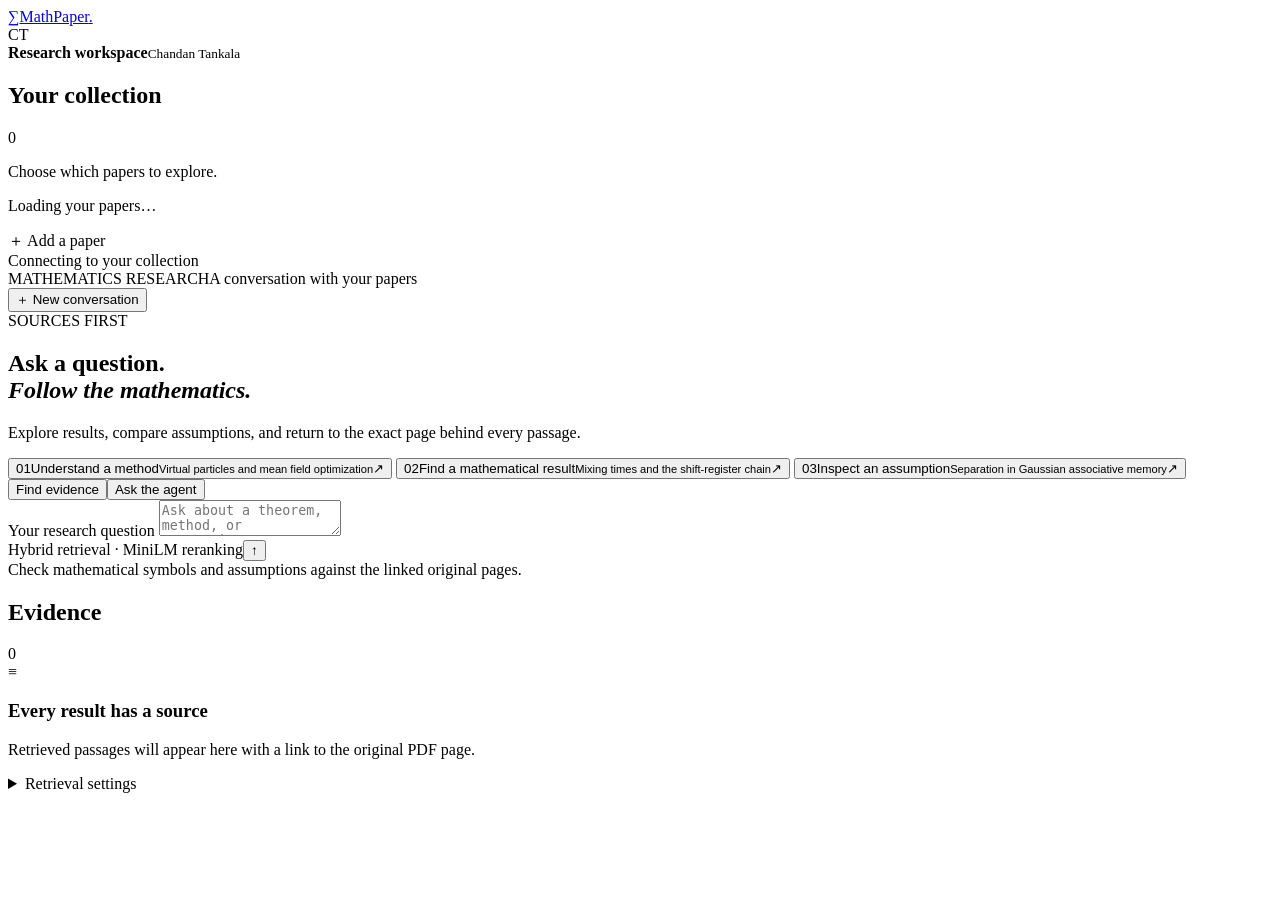
==== mathpaper/src/mathpaper/web/index.html @ 6f2fdd67 "Add MathPaper RAG web app and free-tier deployment configuration" ====
<!doctype html>
<html lang="en">
<head>
  <meta charset="UTF-8"><meta name="viewport" content="width=device-width,initial-scale=1">
  <title>MathPaper — Research with sources</title>
  <meta name="description" content="Search mathematics papers and trace answers to the original pages.">
  <link rel="stylesheet" href="/assets/style.css">
</head>
<body>
<div class="app-shell">
  <aside class="sidebar" aria-label="Paper collection">
    <a class="brand" href="/" aria-label="MathPaper home"><span class="brand-symbol">∑</span><span>MathPaper<span class="brand-dot">.</span></span></a>
    <div class="workspace"><span class="avatar">CT</span><div><strong>Research workspace</strong><small>Chandan Tankala</small></div></div>
    <div class="collection-heading"><h2>Your collection</h2><span id="paper-count" class="counter">0</span></div>
    <p class="sidebar-hint">Choose which papers to explore.</p>
    <div id="papers" class="papers"><p class="muted">Loading your papers…</p></div>
    <label class="upload" for="pdf-upload"><span>＋</span> Add a paper<input id="pdf-upload" type="file" accept="application/pdf" hidden></label>
    <div class="sidebar-bottom"><span class="status-dot"></span><span id="corpus-status">Connecting to your collection</span></div>
  </aside>
  <main>
    <header class="topbar"><div><span class="eyebrow">MATHEMATICS RESEARCH</span><span class="topbar-title">A conversation with your papers</span></div><button class="quiet-button" id="new-chat">＋ New conversation</button></header>
    <section id="connection-notice" class="connection-notice" hidden></section>
    <div class="main-grid">
      <section class="conversation" aria-label="Research conversation">
        <div id="welcome" class="welcome">
          <span class="intro-tag"><span class="status-dot"></span> SOURCES FIRST</span>
          <h1>Ask a question.<br><em>Follow the mathematics.</em></h1>
          <p>Explore results, compare assumptions, and return to the exact page behind every passage.</p>
          <div class="suggestions">
            <button data-question="What does virtual particle stochastic approximation do in mean field optimization?"><span class="prompt-number">01</span><span>Understand a method<small>Virtual particles and mean field optimization</small></span><span class="arrow">↗</span></button>
            <button data-question="What is the mixing time and cutoff window of the randomized shift-register Markov chain?"><span class="prompt-number">02</span><span>Find a mathematical result<small>Mixing times and the shift-register chain</small></span><span class="arrow">↗</span></button>
            <button data-question="What separation assumption is used for Gaussian measures in dense associative memory?"><span class="prompt-number">03</span><span>Inspect an assumption<small>Separation in Gaussian associative memory</small></span><span class="arrow">↗</span></button>
          </div>
        </div>
        <div id="messages" class="messages" aria-live="polite"></div>
        <div id="busy" class="busy" hidden><span class="spinner"></span><span id="busy-label">Searching your papers…</span></div>
        <form id="composer" class="composer">
          <div class="mode-tabs" role="group" aria-label="Interaction mode"><button type="button" class="mode active" data-mode="search">Find evidence</button><button type="button" class="mode" data-mode="chat">Ask the agent</button></div>
          <label class="sr-only" for="question">Your research question</label>
          <textarea id="question" placeholder="Ask about a theorem, method, or assumption…" rows="2" maxlength="4000" required></textarea>
          <div class="composer-footer"><span id="mode-caption">Hybrid retrieval · MiniLM reranking</span><button id="send" type="submit" aria-label="Submit question">↑</button></div>
        </form>
        <div class="below-composer">Check mathematical symbols and assumptions against the linked original pages.</div>
      </section>
      <aside class="evidence-panel" aria-label="Retrieved evidence">
        <div class="evidence-heading"><h2>Evidence</h2><span id="source-count" class="counter">0</span></div>
        <div id="evidence-empty" class="evidence-empty"><div class="document-icon">≡</div><h3>Every result has a source</h3><p>Retrieved passages will appear here with a link to the original PDF page.</p></div>
        <div id="evidence" class="evidence"></div>
        <details class="retrieval-settings"><summary>Retrieval settings</summary><label>Search method<select id="retrieval-mode"><option value="hybrid-rerank">Hybrid + reranking</option><option value="hybrid">Hybrid</option><option value="dense">Embedding search</option><option value="bm25">BM25 keyword search</option></select></label><label>Candidates to score<input id="candidates" type="number" value="50" min="5" max="150"></label><label>Passages to retain<input id="top-k" type="number" value="5" min="1" max="20"></label><p>These settings apply to Find evidence. The agent uses bounded tool settings.</p></details>
        <details id="trace-details" class="trace-details" hidden><summary>Inspect the run</summary><pre id="trace"></pre></details>
      </aside>
    </div>
  </main>
</div>
<div id="toast" class="toast" role="status" hidden></div>
<script src="/assets/app.js" defer></script>
</body>
</html>
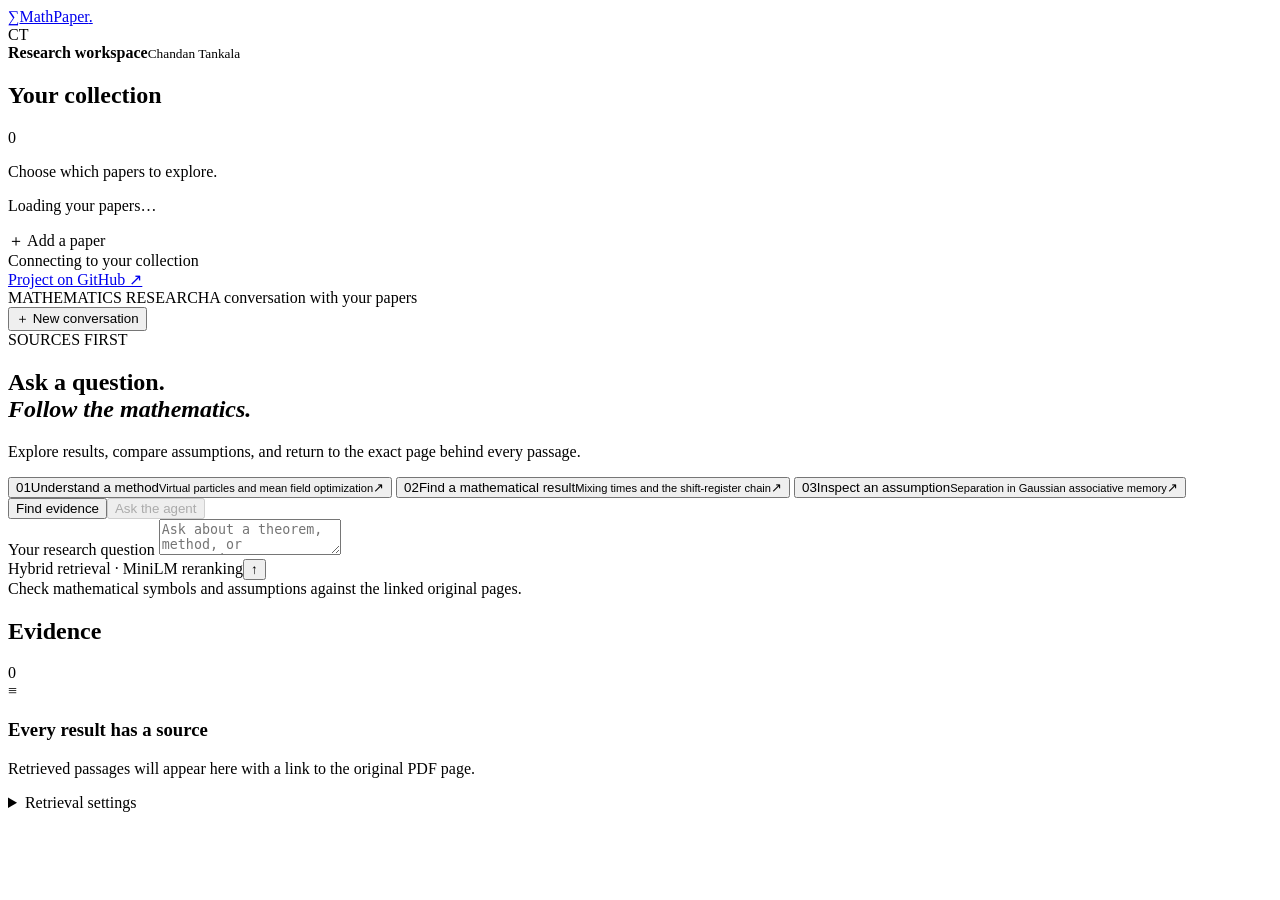
==== commit f3c79a65: "Prepare MathPaper deployment with the approved proceedings corpus" ====
--- a/mathpaper/src/mathpaper/web/index.html
+++ b/mathpaper/src/mathpaper/web/index.html
@@ -16,6 +16,7 @@
     <div id="papers" class="papers"><p class="muted">Loading your papers…</p></div>
     <label class="upload" for="pdf-upload"><span>＋</span> Add a paper<input id="pdf-upload" type="file" accept="application/pdf" hidden></label>
     <div class="sidebar-bottom"><span class="status-dot"></span><span id="corpus-status">Connecting to your collection</span></div>
+    <a class="project-link" href="https://github.com/chandantankala/Applied-Probability-RAG" target="_blank" rel="noopener">Project on GitHub ↗</a>
   </aside>
   <main>
     <header class="topbar"><div><span class="eyebrow">MATHEMATICS RESEARCH</span><span class="topbar-title">A conversation with your papers</span></div><button class="quiet-button" id="new-chat">＋ New conversation</button></header>
@@ -35,7 +36,7 @@
         <div id="messages" class="messages" aria-live="polite"></div>
         <div id="busy" class="busy" hidden><span class="spinner"></span><span id="busy-label">Searching your papers…</span></div>
         <form id="composer" class="composer">
-          <div class="mode-tabs" role="group" aria-label="Interaction mode"><button type="button" class="mode active" data-mode="search">Find evidence</button><button type="button" class="mode" data-mode="chat">Ask the agent</button></div>
+          <div class="mode-tabs" role="group" aria-label="Interaction mode"><button type="button" class="mode active" data-mode="search">Find evidence</button><button type="button" class="mode" id="agent-mode" data-mode="chat" disabled title="Checking answer availability">Ask the agent</button></div>
           <label class="sr-only" for="question">Your research question</label>
           <textarea id="question" placeholder="Ask about a theorem, method, or assumption…" rows="2" maxlength="4000" required></textarea>
           <div class="composer-footer"><span id="mode-caption">Hybrid retrieval · MiniLM reranking</span><button id="send" type="submit" aria-label="Submit question">↑</button></div>
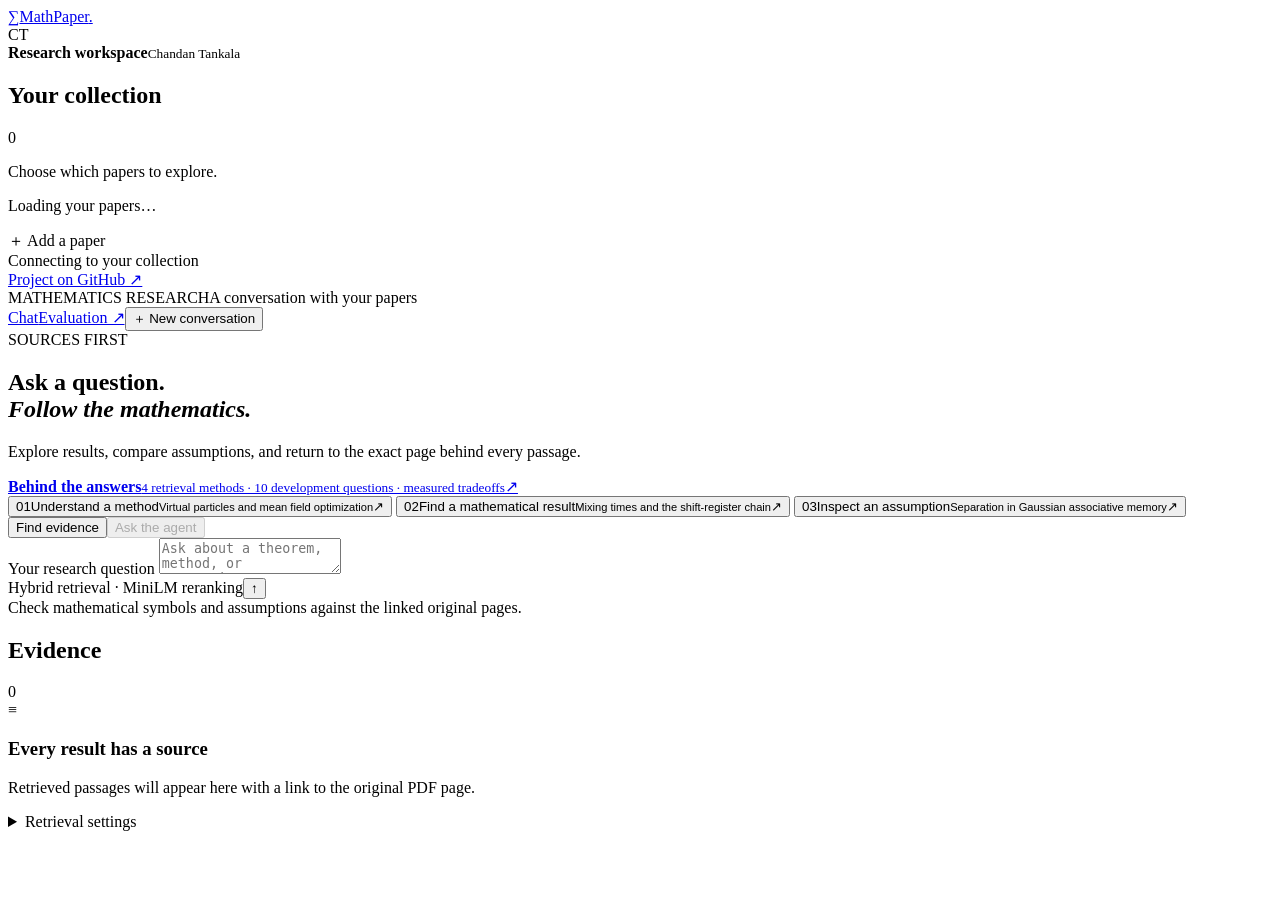
==== commit f89ab7d1: "Show reproducible retrieval experiments and question audits in MathPaper" ====
--- a/mathpaper/src/mathpaper/web/index.html
+++ b/mathpaper/src/mathpaper/web/index.html
@@ -16,10 +16,10 @@
     <div id="papers" class="papers"><p class="muted">Loading your papers…</p></div>
     <label class="upload" for="pdf-upload"><span>＋</span> Add a paper<input id="pdf-upload" type="file" accept="application/pdf" hidden></label>
     <div class="sidebar-bottom"><span class="status-dot"></span><span id="corpus-status">Connecting to your collection</span></div>
-    <a class="project-link" href="https://github.com/chandantankala/Applied-Probability-RAG" target="_blank" rel="noopener">Project on GitHub ↗</a>
+    <a class="project-link" href="https://github.com/chandantankala/Applied-Probability-RAG/tree/mathpaper-free-web-demo" target="_blank" rel="noopener">Project on GitHub ↗</a>
   </aside>
   <main>
-    <header class="topbar"><div><span class="eyebrow">MATHEMATICS RESEARCH</span><span class="topbar-title">A conversation with your papers</span></div><button class="quiet-button" id="new-chat">＋ New conversation</button></header>
+    <header class="topbar"><div><span class="eyebrow">MATHEMATICS RESEARCH</span><span class="topbar-title">A conversation with your papers</span></div><nav class="chat-nav" aria-label="Main navigation"><a href="/" aria-current="page">Chat</a><a href="/evaluation">Evaluation ↗</a><button class="quiet-button" id="new-chat">＋ New conversation</button></nav></header>
     <section id="connection-notice" class="connection-notice" hidden></section>
     <div class="main-grid">
       <section class="conversation" aria-label="Research conversation">
@@ -27,6 +27,7 @@
           <span class="intro-tag"><span class="status-dot"></span> SOURCES FIRST</span>
           <h1>Ask a question.<br><em>Follow the mathematics.</em></h1>
           <p>Explore results, compare assumptions, and return to the exact page behind every passage.</p>
+          <a class="evaluation-invitation" href="/evaluation"><span><strong>Behind the answers</strong><small>4 retrieval methods · 10 development questions · measured tradeoffs</small></span><span aria-hidden="true">↗</span></a>
           <div class="suggestions">
             <button data-question="What does virtual particle stochastic approximation do in mean field optimization?"><span class="prompt-number">01</span><span>Understand a method<small>Virtual particles and mean field optimization</small></span><span class="arrow">↗</span></button>
             <button data-question="What is the mixing time and cutoff window of the randomized shift-register Markov chain?"><span class="prompt-number">02</span><span>Find a mathematical result<small>Mixing times and the shift-register chain</small></span><span class="arrow">↗</span></button>
@@ -42,6 +43,7 @@
           <div class="composer-footer"><span id="mode-caption">Hybrid retrieval · MiniLM reranking</span><button id="send" type="submit" aria-label="Submit question">↑</button></div>
         </form>
         <div class="below-composer">Check mathematical symbols and assumptions against the linked original pages.</div>
+        <div id="provider-notice" class="below-composer" hidden>Answers use Gemini. Questions and paper excerpts are sent to Google under its <a href="https://ai.google.dev/gemini-api/terms" target="_blank" rel="noopener">free API terms</a>.</div>
       </section>
       <aside class="evidence-panel" aria-label="Retrieved evidence">
         <div class="evidence-heading"><h2>Evidence</h2><span id="source-count" class="counter">0</span></div>
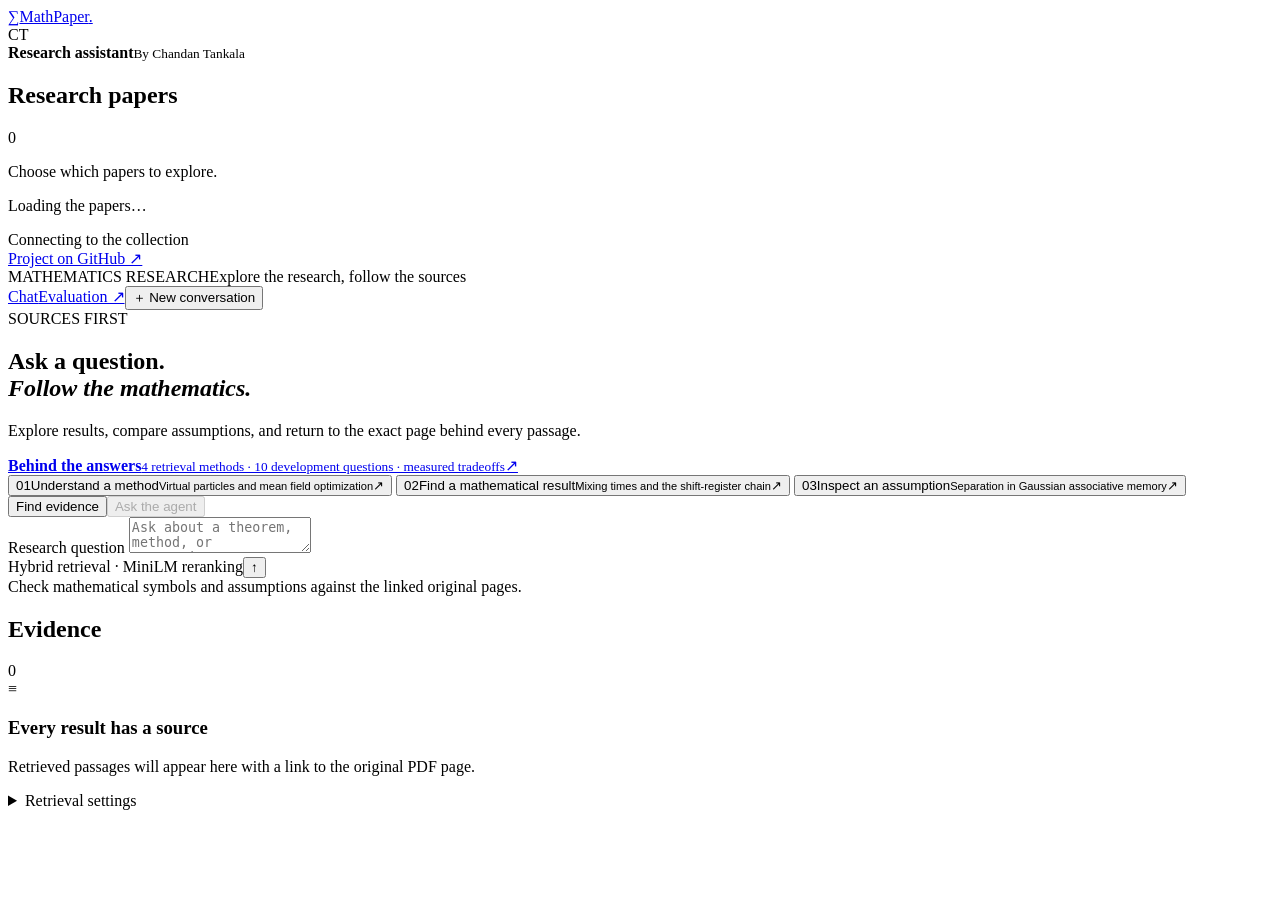
==== commit 484f3f22: "Use public-facing copy and add interactive retrieval charts and timing histogram" ====
--- a/mathpaper/src/mathpaper/web/index.html
+++ b/mathpaper/src/mathpaper/web/index.html
@@ -4,22 +4,22 @@
   <meta charset="UTF-8"><meta name="viewport" content="width=device-width,initial-scale=1">
   <title>MathPaper — Research with sources</title>
   <meta name="description" content="Search mathematics papers and trace answers to the original pages.">
-  <link rel="stylesheet" href="/assets/style.css">
+  <link rel="stylesheet" href="/assets/style.css?v=public-charts-1">
 </head>
 <body>
 <div class="app-shell">
   <aside class="sidebar" aria-label="Paper collection">
     <a class="brand" href="/" aria-label="MathPaper home"><span class="brand-symbol">∑</span><span>MathPaper<span class="brand-dot">.</span></span></a>
-    <div class="workspace"><span class="avatar">CT</span><div><strong>Research workspace</strong><small>Chandan Tankala</small></div></div>
-    <div class="collection-heading"><h2>Your collection</h2><span id="paper-count" class="counter">0</span></div>
+    <div class="workspace"><span class="avatar">CT</span><div><strong>Research assistant</strong><small>By Chandan Tankala</small></div></div>
+    <div class="collection-heading"><h2>Research papers</h2><span id="paper-count" class="counter">0</span></div>
     <p class="sidebar-hint">Choose which papers to explore.</p>
-    <div id="papers" class="papers"><p class="muted">Loading your papers…</p></div>
-    <label class="upload" for="pdf-upload"><span>＋</span> Add a paper<input id="pdf-upload" type="file" accept="application/pdf" hidden></label>
-    <div class="sidebar-bottom"><span class="status-dot"></span><span id="corpus-status">Connecting to your collection</span></div>
+    <div id="papers" class="papers"><p class="muted">Loading the papers…</p></div>
+    <label class="upload" for="pdf-upload" hidden><span>＋</span> Add a paper<input id="pdf-upload" type="file" accept="application/pdf" hidden></label>
+    <div class="sidebar-bottom"><span class="status-dot"></span><span id="corpus-status">Connecting to the collection</span></div>
     <a class="project-link" href="https://github.com/chandantankala/Applied-Probability-RAG/tree/mathpaper-free-web-demo" target="_blank" rel="noopener">Project on GitHub ↗</a>
   </aside>
   <main>
-    <header class="topbar"><div><span class="eyebrow">MATHEMATICS RESEARCH</span><span class="topbar-title">A conversation with your papers</span></div><nav class="chat-nav" aria-label="Main navigation"><a href="/" aria-current="page">Chat</a><a href="/evaluation">Evaluation ↗</a><button class="quiet-button" id="new-chat">＋ New conversation</button></nav></header>
+    <header class="topbar"><div><span class="eyebrow">MATHEMATICS RESEARCH</span><span class="topbar-title">Explore the research, follow the sources</span></div><nav class="chat-nav" aria-label="Main navigation"><a href="/" aria-current="page">Chat</a><a href="/evaluation">Evaluation ↗</a><button class="quiet-button" id="new-chat">＋ New conversation</button></nav></header>
     <section id="connection-notice" class="connection-notice" hidden></section>
     <div class="main-grid">
       <section class="conversation" aria-label="Research conversation">
@@ -35,10 +35,10 @@
           </div>
         </div>
         <div id="messages" class="messages" aria-live="polite"></div>
-        <div id="busy" class="busy" hidden><span class="spinner"></span><span id="busy-label">Searching your papers…</span></div>
+        <div id="busy" class="busy" hidden><span class="spinner"></span><span id="busy-label">Searching the papers…</span></div>
         <form id="composer" class="composer">
           <div class="mode-tabs" role="group" aria-label="Interaction mode"><button type="button" class="mode active" data-mode="search">Find evidence</button><button type="button" class="mode" id="agent-mode" data-mode="chat" disabled title="Checking answer availability">Ask the agent</button></div>
-          <label class="sr-only" for="question">Your research question</label>
+          <label class="sr-only" for="question">Research question</label>
           <textarea id="question" placeholder="Ask about a theorem, method, or assumption…" rows="2" maxlength="4000" required></textarea>
           <div class="composer-footer"><span id="mode-caption">Hybrid retrieval · MiniLM reranking</span><button id="send" type="submit" aria-label="Submit question">↑</button></div>
         </form>
@@ -56,6 +56,6 @@
   </main>
 </div>
 <div id="toast" class="toast" role="status" hidden></div>
-<script src="/assets/app.js" defer></script>
+<script src="/assets/app.js?v=public-charts-1" defer></script>
 </body>
 </html>
